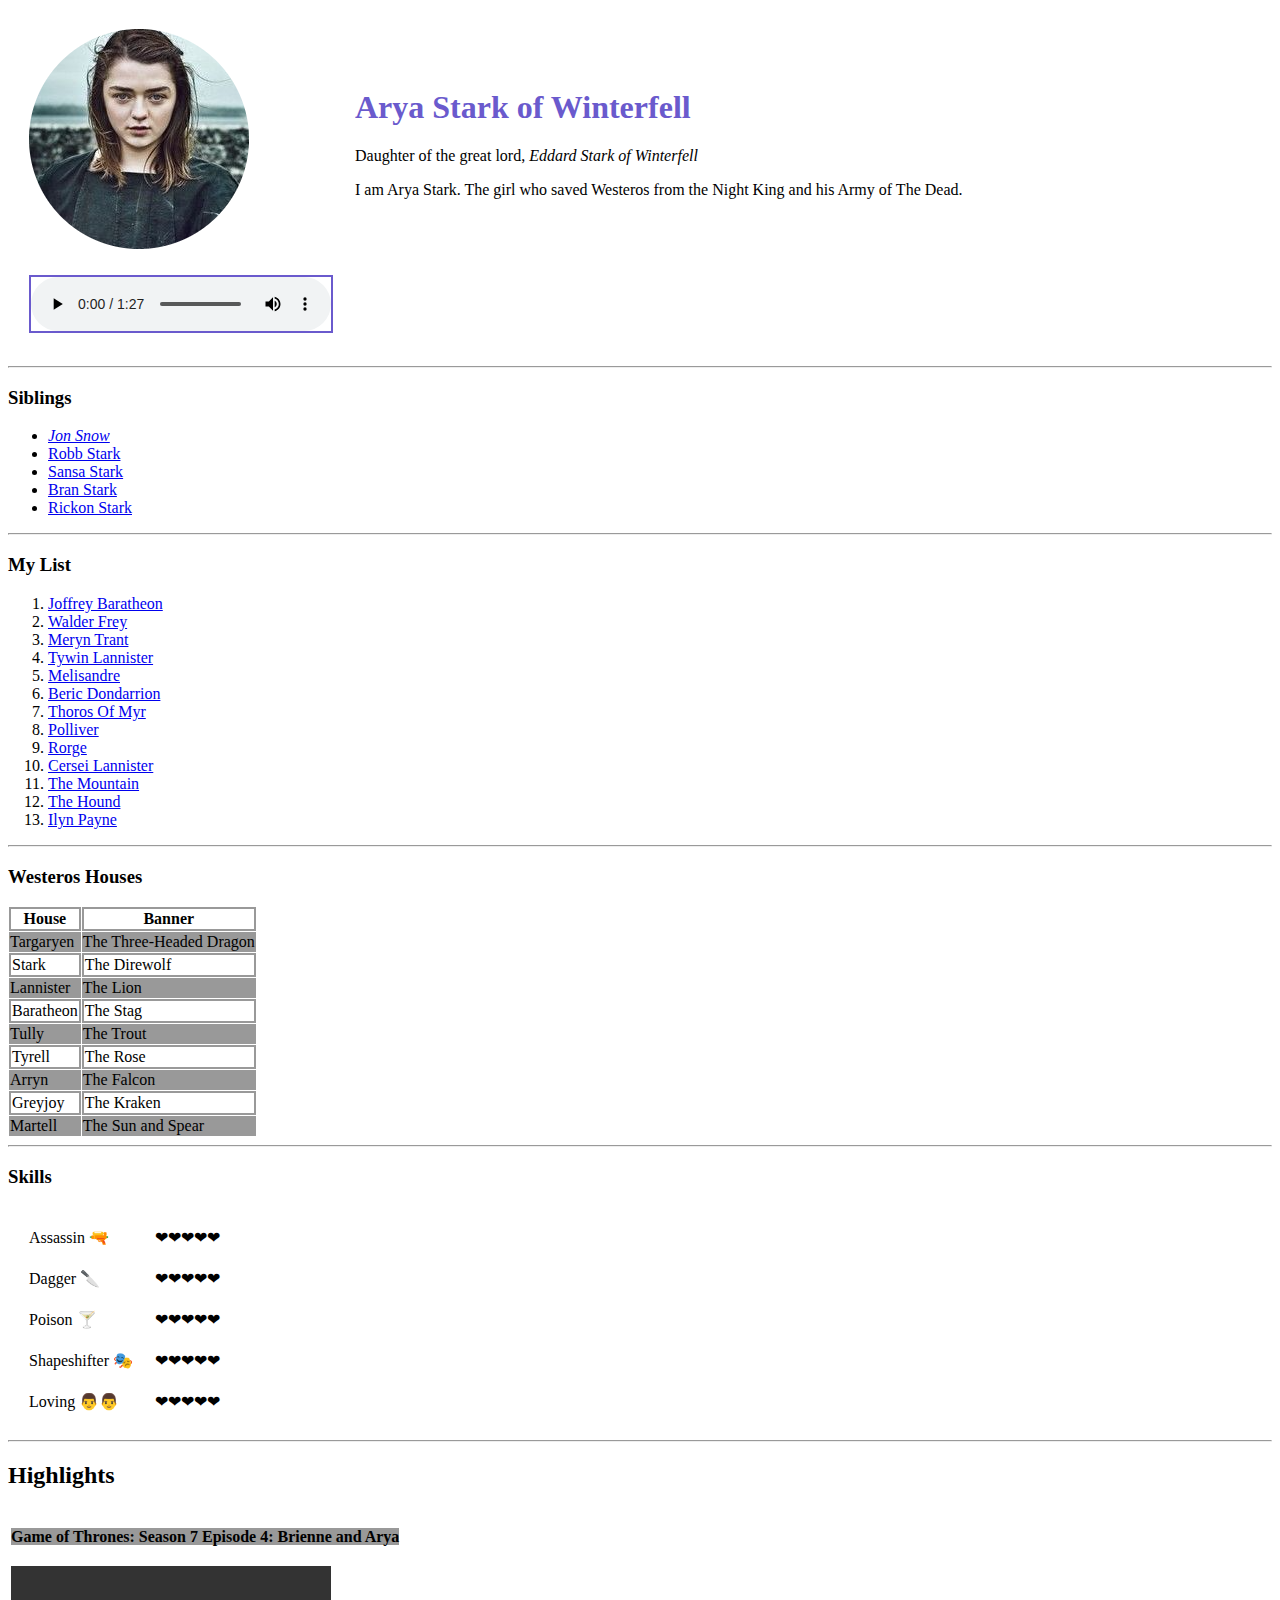
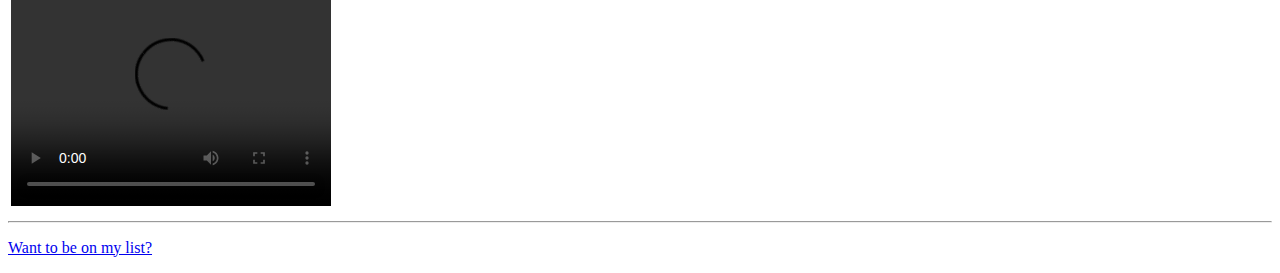
==== index.html @ c1a75f6d "Update index.html" ====
<!DOCTYPE html>
<!--version of HTML-->
<html lang="en" dir="ltr">
<!--HTML tag-->

<head>
  <meta charset="utf-8">
  <meta name="viewport" content="width=device-width, initial-scale=1.0">
  <title>Arya Stark of Winterfell</title>
</head>

<body>
  <table cellspacing="20">
    <tr>
      <td><img src="image\aryaimage-modified.png" alt="No One">
        <!--insert image-->
      </td>
      <td>
        <h1 style="color:SlateBlue;">Arya Stark of Winterfell</h1>
        <p>Daughter of the great lord, <em>Eddard Stark of Winterfell</em></p>
        <!--paragraph-->
        <p>I am Arya Stark. The girl who saved Westeros from the Night King and his Army of The Dead.</p>
      </td>
    </tr>
    <tr>
      <td>
        <audio style="border:2px solid SlateBlue" controls autoplay>
          <source src="music/got.mp3" type="audio/mpeg" alt="https://www.youtube.com/watch?v=TZE9gVF1QbA">
        </audio>
      </td>
    </tr>
  </table>
  <!--alignment (close tag)-->
  <hr>
  <!--horizontal line-->
  <h3>Siblings</h3>
  <ul>
    <!--unordered list-->
    <li><em><a href="https://gameofthrones.fandom.com/wiki/Jon_Snow">Jon Snow</a></em></li>
    <!--list and anchor-->
    <li><a href="https://gameofthrones.fandom.com/wiki/Robb_Stark">Robb Stark</a></li>
    <li><a href="https://gameofthrones.fandom.com/wiki/Sansa_Stark">Sansa Stark</a></li>
    <li><a href="https://gameofthrones.fandom.com/wiki/Bran_Stark">Bran Stark</a></li>
    <li><a href="https://gameofthrones.fandom.com/wiki/Rickon_Stark">Rickon Stark</a></li>
  </ul>
  <hr>
  <h3>My List</h3>
  <ol>
    <!--ordered list-->
    <li><a href="https://gameofthrones.fandom.com/wiki/Joffrey_Baratheon">Joffrey Baratheon</a></li>
    <li><a href="https://gameofthrones.fandom.com/wiki/Walder_Frey">Walder Frey</a></li>
    <li><a href="https://gameofthrones.fandom.com/wiki/Meryn_Trant">Meryn Trant</a></li>
    <li><a href="https://gameofthrones.fandom.com/wiki/Tywin_Lannister">Tywin Lannister</a></li>
    <li><a href="https://gameofthrones.fandom.com/wiki/Melisandre">Melisandre</a></li>
    <li><a href="https://gameofthrones.fandom.com/wiki/Beric_Dondarrion">Beric Dondarrion</a></li>
    <li><a href="https://gameofthrones.fandom.com/wiki/Thoros">Thoros Of Myr</a></li>
    <li><a href="https://gameofthrones.fandom.com/wiki/Polliver">Polliver</a></li>
    <li><a href="https://gameofthrones.fandom.com/wiki/Rorge">Rorge</a></li>
    <li><a href="https://gameofthrones.fandom.com/wiki/Cersei_Lannister">Cersei Lannister</a></li>
    <li><a href="https://gameofthrones.fandom.com/wiki/Gregor_Clegane">The Mountain</a></li>
    <li><a href="https://gameofthrones.fandom.com/wiki/Sandor_Clegane">The Hound</a></li>
    <li><a href="https://gameofthrones.fandom.com/wiki/Ilyn_Payne">Ilyn Payne</a></li>
  </ol>
  <hr>
  <h3>Westeros Houses</h3>
  <table cellspacing="1">
    <thead>
      <tr>
        <th style="border:2px solid #999999">House</th>
        <th style="border:2px solid #999999">Banner</th>
      </tr>
    </thead>
    <tbody>
      <tr>
        <td style="background-color:#999999;">Targaryen</td>
        <td style="background-color:#999999;">The Three-Headed Dragon</td>
      </tr>
      <tr>
        <td style="border:2px solid #999999">Stark</td>
        <td style="border:2px solid #999999">The Direwolf</td>
      </tr>
      <tr>
        <td style="background-color:#999999;">Lannister</td>
        <td style="background-color:#999999;">The Lion</td>
      </tr>
      <tr>
        <td style="border:2px solid #999999">Baratheon</td>
        <td style="border:2px solid #999999">The Stag</td>
      </tr>
      <tr>
        <td style="background-color:#999999;">Tully</td>
        <td style="background-color:#999999;">The Trout</td>
      </tr>
      <tr>
        <td style="border:2px solid #999999">Tyrell</td>
        <td style="border:2px solid #999999">The Rose</td>
      </tr>
      <tr>
        <td style="background-color:#999999;">Arryn</td>
        <td style="background-color:#999999;">The Falcon</td>
      </tr>
      <tr>
        <td style="border:2px solid #999999">Greyjoy</td>
        <td style="border:2px solid #999999">The Kraken</td>
      </tr>
      <tr>
        <td style="background-color:#999999;">Martell</td>
        <td style="background-color:#999999;">The Sun and Spear</td>
      </tr>
    </tbody>
  </table>
  <hr>
  <h3>Skills</h3>
  <table cellspacing="20">
    <tr>
      <td>Assassin 🔫</td>
      <td>❤❤❤❤❤</td>
    </tr>
    <tr>
      <td>Dagger 🔪</td>
      <td>❤❤❤❤❤</td>
    </tr>
    <tr>
      <td>Poison 🍸</td>
      <td>❤❤❤❤❤</td>
    </tr>
    <tr>
      <td>Shapeshifter 🎭</td>
      <td>❤❤❤❤❤</td>
    </tr>
    <tr>
      <td>Loving 👨‍👨‍</td>
      <td>❤❤❤❤❤</td>
    </tr>
  </table>
  <hr>
  <h2>Highlights</h2>
  <table>
    <tbody>
      <tr>
        <td>
          <p><strong style="background-color:#999999;">Game of Thrones: Season 7 Episode 4: Brienne and Arya</strong></p>
        </td>
      </tr>
      <tr>
        <td> <video width="320" height="240" controls>">
            <source src="video/fight.mp4" type="video/mp4" alt="https://www.youtube.com/watch?v=9bI6h_9K4s0">
          </video>
        </td>
      </tr>
    </tbody>
  </table>
  <hr>
   <p><a href="https://github.com/MuhdRmdhn/AryaStark/blob/main/contact-me.html">Want to be on my list?</a></p>

</body>

</html>
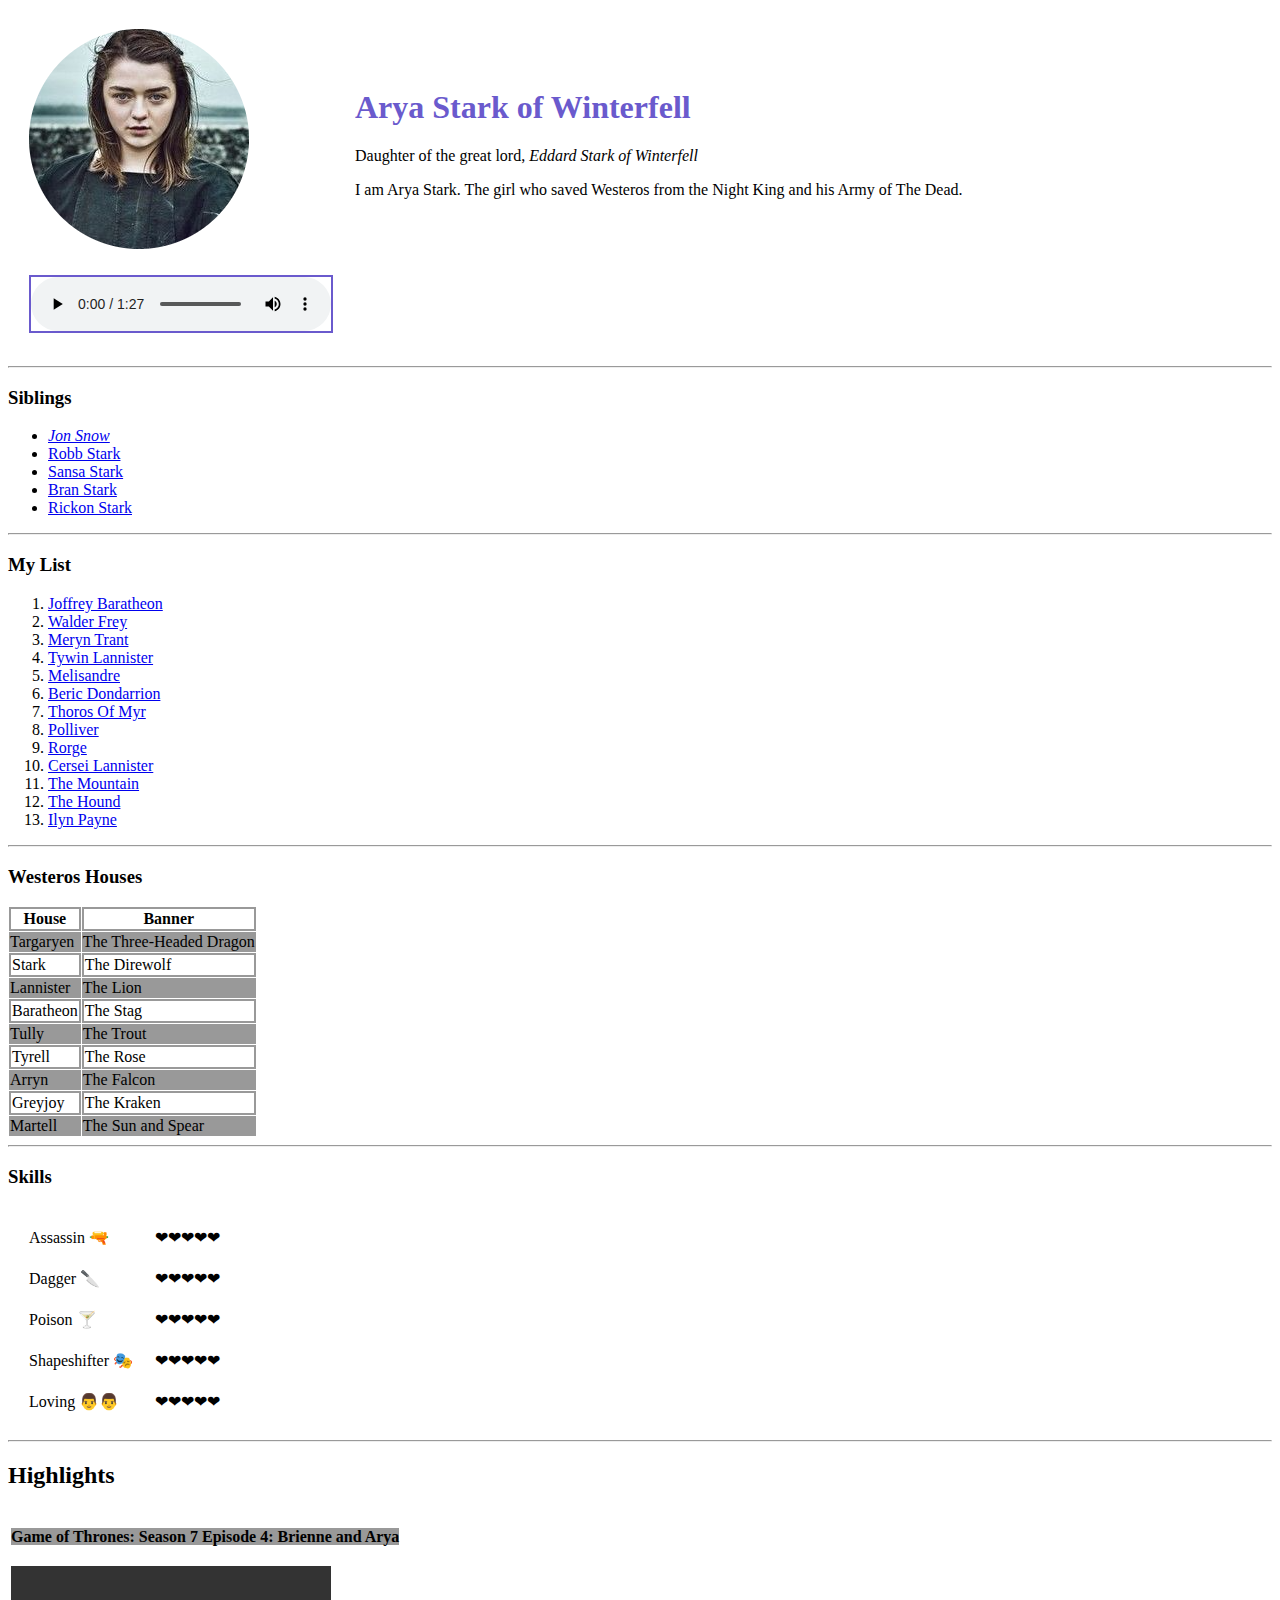
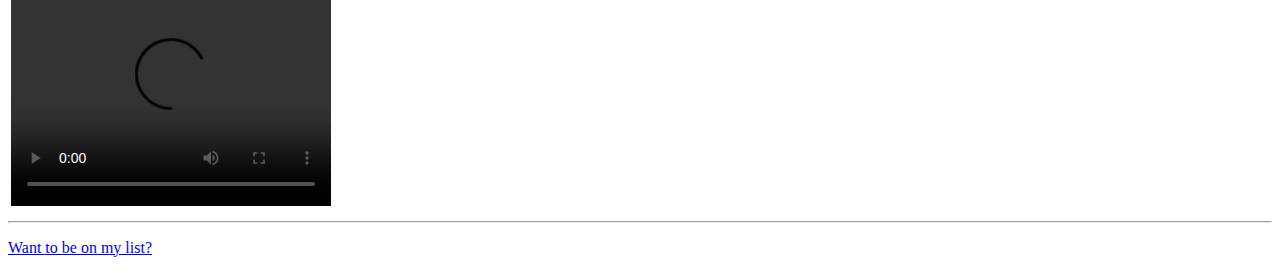
==== commit 3f926e17: "Update index.html" ====
--- a/index.html
+++ b/index.html
@@ -151,7 +151,7 @@
     </tbody>
   </table>
   <hr>
-   <p><a href="https://github.com/MuhdRmdhn/AryaStark/blob/main/contact-me.html">Want to be on my list?</a></p>
+   <p><a href="contact-me.html">Want to be on my list?</a></p>
 
 </body>
 
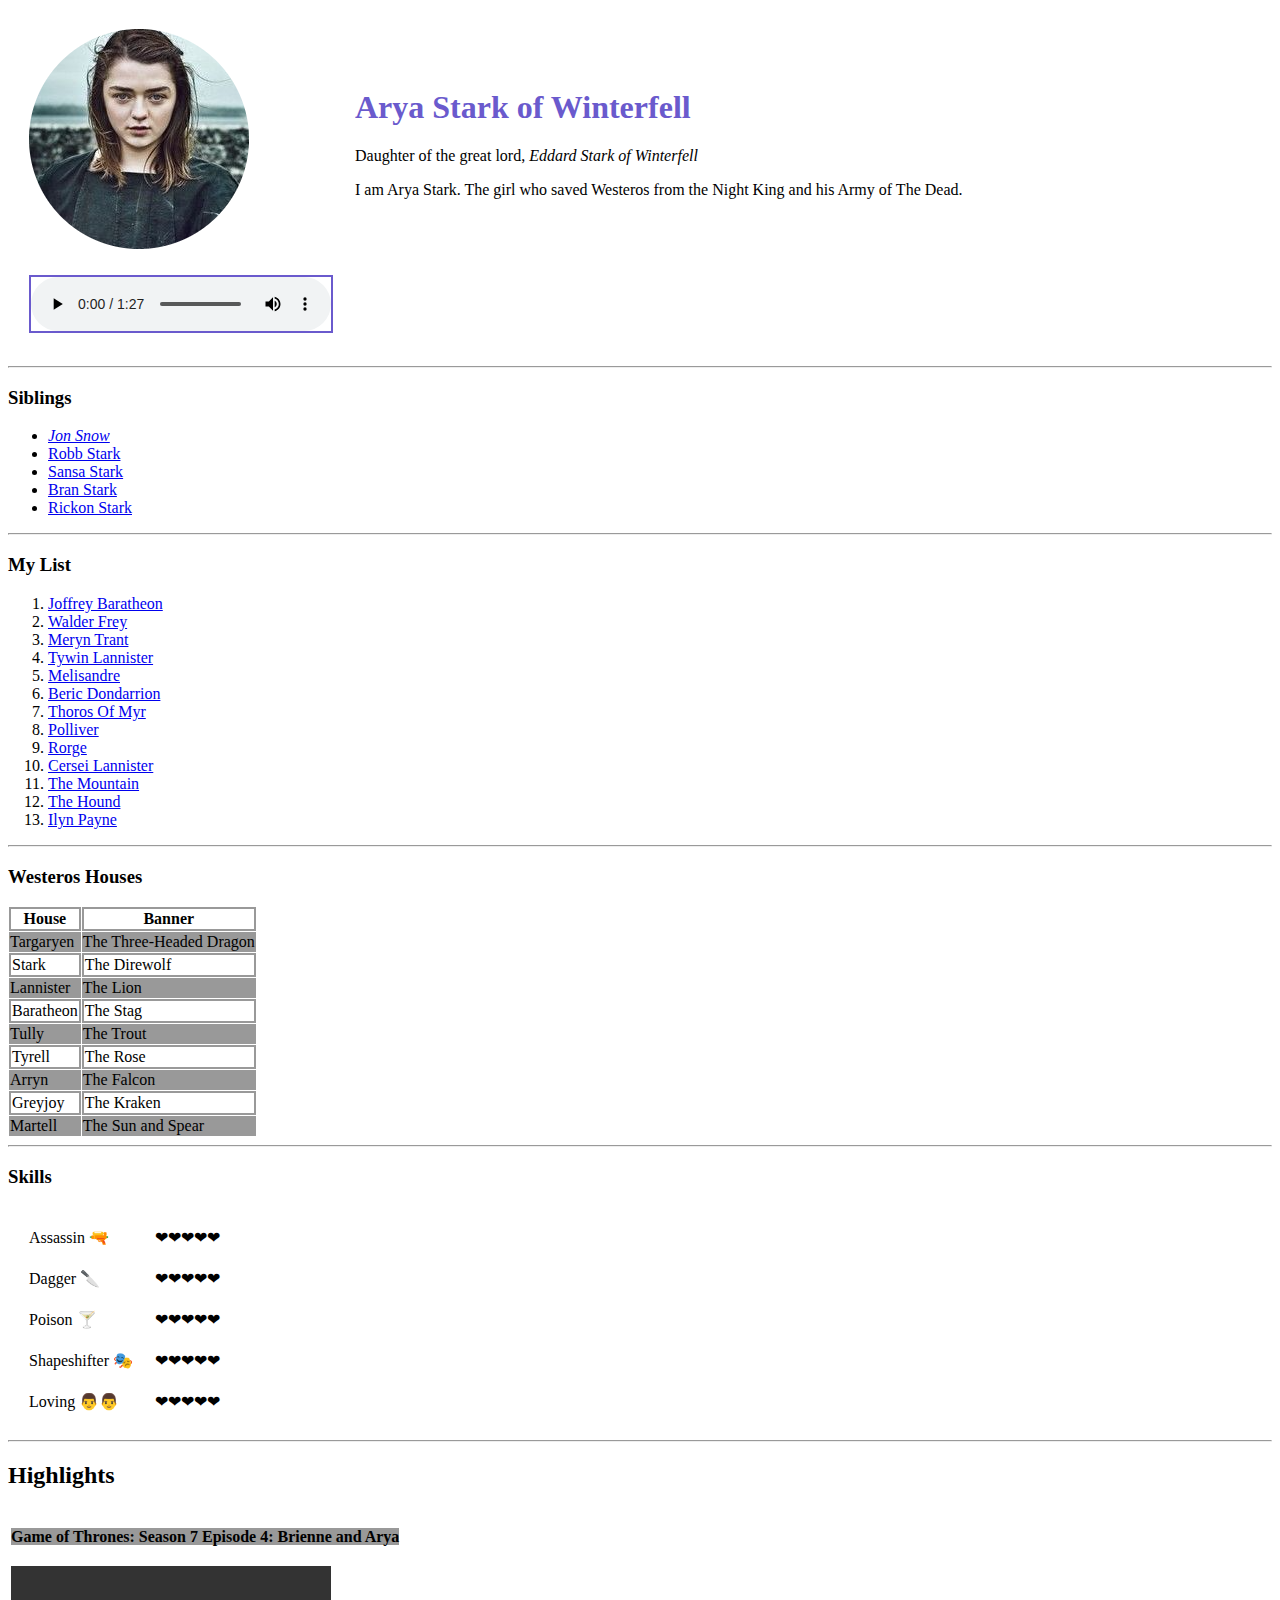
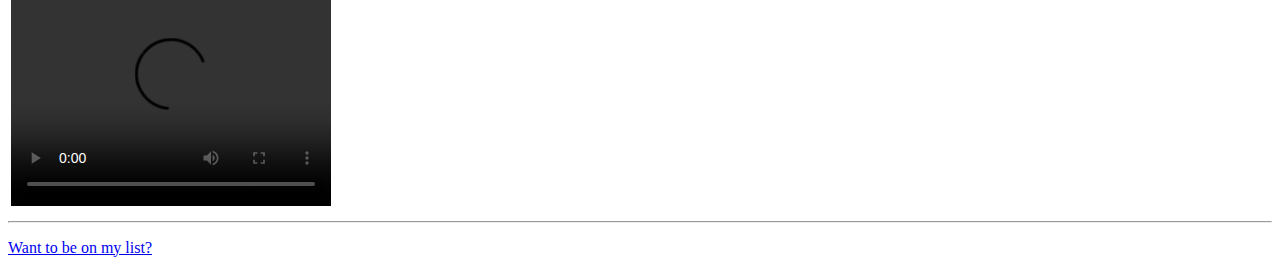
==== commit 06bffe8d: "Added index and contact-me files" ====
--- a/index.html
+++ b/index.html
@@ -151,7 +151,7 @@
     </tbody>
   </table>
   <hr>
-   <p><a href="contact-me.html">Want to be on my list?</a></p>
+  <p><a href="contact-me.html">Want to be on my list?</a></p>
 
 </body>
 
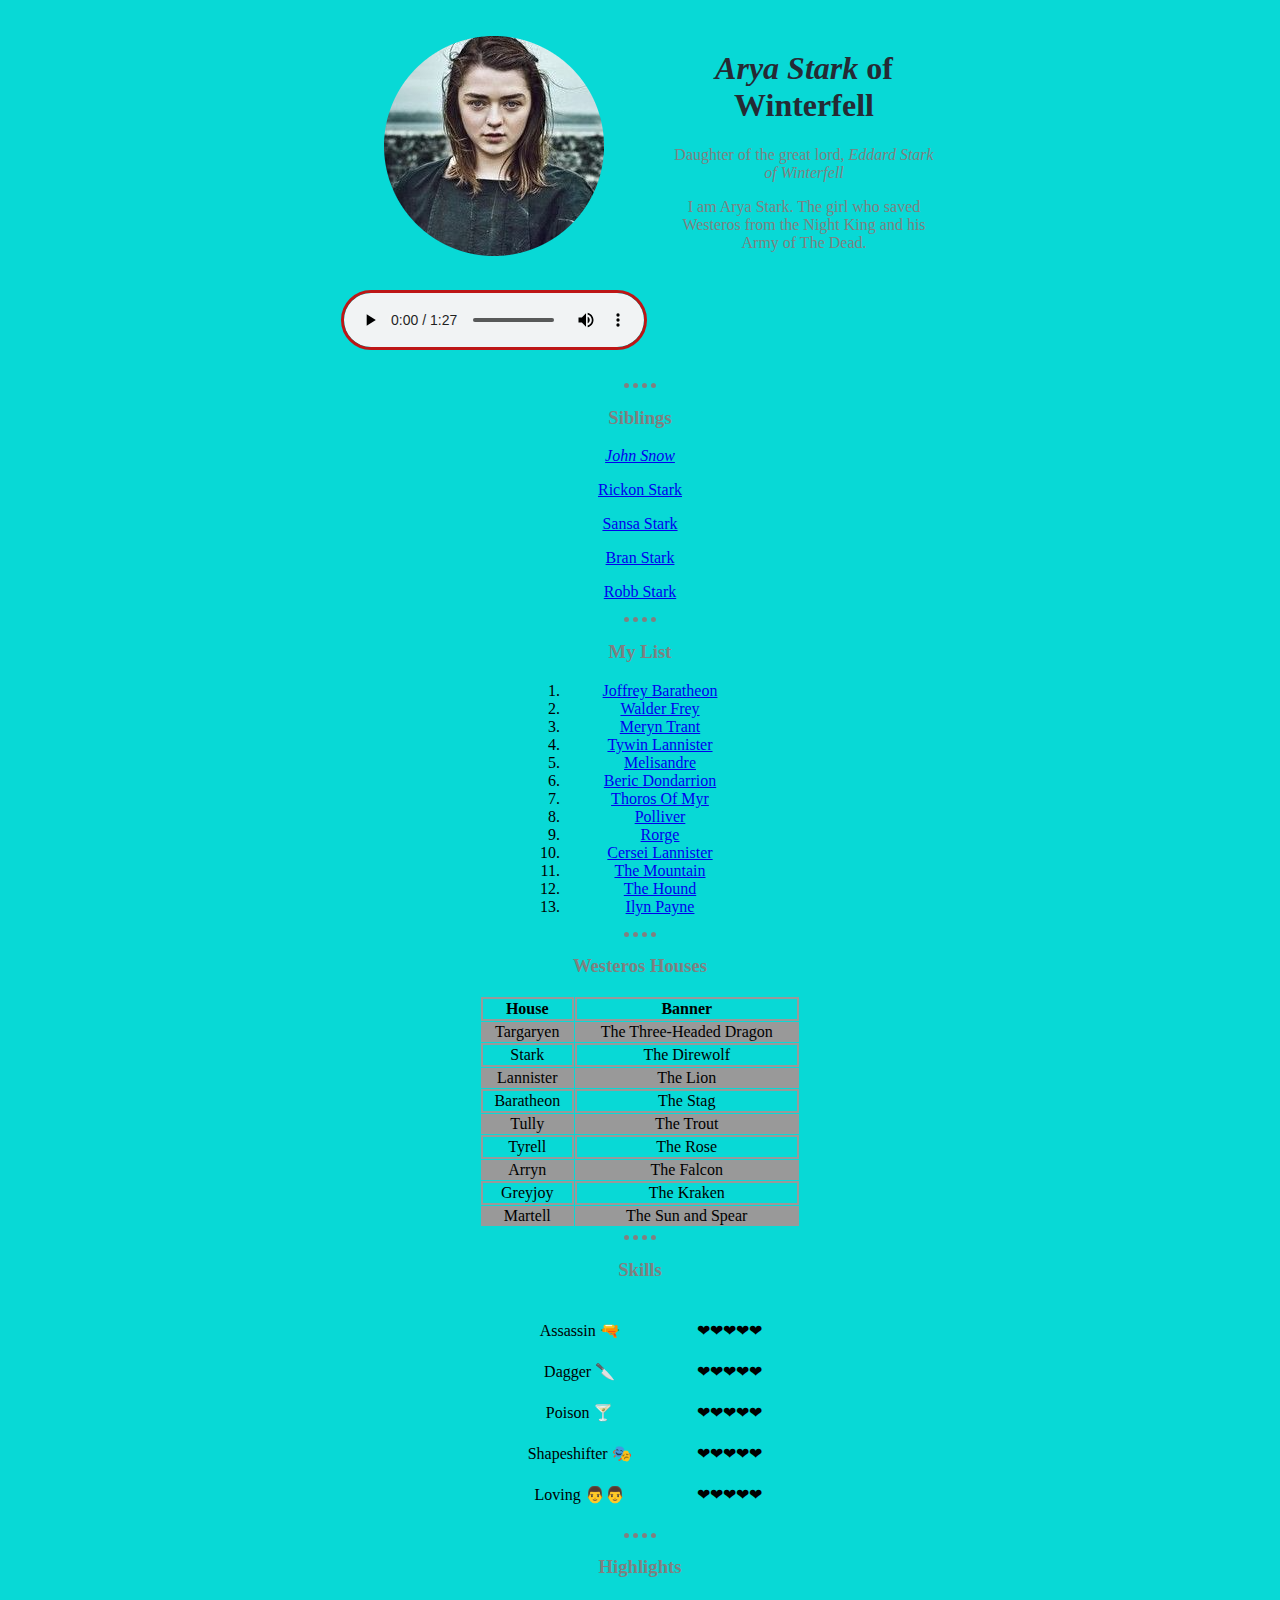
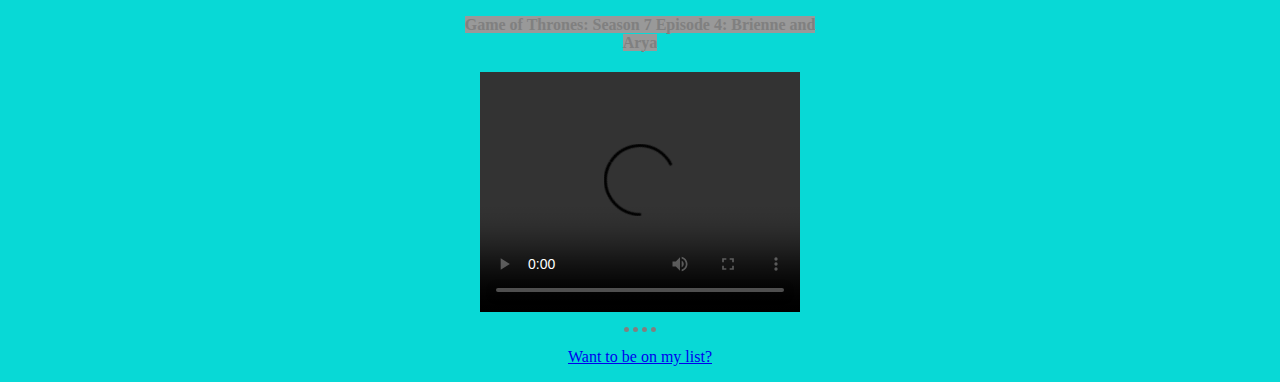
==== commit d510811b: "Add files via upload" ====
--- a/index.html
+++ b/index.html
@@ -7,16 +7,17 @@
   <meta charset="utf-8">
   <meta name="viewport" content="width=device-width, initial-scale=1.0">
   <title>Arya Stark of Winterfell</title>
+  <link rel="stylesheet" href="/css/styles.css"> <!-- link from css file-->
 </head>
 
-<body>
+<body class="Header">
   <table cellspacing="20">
     <tr>
-      <td><img src="image\aryaimage-modified.png" alt="No One">
+      <td><img src="/image\aryaimage-modified.png" alt="No One">
         <!--insert image-->
       </td>
       <td>
-        <h1 style="color:SlateBlue;">Arya Stark of Winterfell</h1>
+        <h1><em>Arya Stark</em> of Winterfell</h1>
         <p>Daughter of the great lord, <em>Eddard Stark of Winterfell</em></p>
         <!--paragraph-->
         <p>I am Arya Stark. The girl who saved Westeros from the Night King and his Army of The Dead.</p>
@@ -24,8 +25,8 @@
     </tr>
     <tr>
       <td>
-        <audio style="border:2px solid SlateBlue" controls autoplay>
-          <source src="music/got.mp3" type="audio/mpeg" alt="https://www.youtube.com/watch?v=TZE9gVF1QbA">
+        <audio style="border:3px solid #BD1616; border-radius:35px; " controls autoplay>
+          <source src="/music/got.mp3" type="audio/mpeg" alt="https://www.youtube.com/watch?v=TZE9gVF1QbA">
         </audio>
       </td>
     </tr>
@@ -33,19 +34,15 @@
   <!--alignment (close tag)-->
   <hr>
   <!--horizontal line-->
-  <h3>Siblings</h3>
-  <ul>
-    <!--unordered list-->
-    <li><em><a href="https://gameofthrones.fandom.com/wiki/Jon_Snow">Jon Snow</a></em></li>
-    <!--list and anchor-->
-    <li><a href="https://gameofthrones.fandom.com/wiki/Robb_Stark">Robb Stark</a></li>
-    <li><a href="https://gameofthrones.fandom.com/wiki/Sansa_Stark">Sansa Stark</a></li>
-    <li><a href="https://gameofthrones.fandom.com/wiki/Bran_Stark">Bran Stark</a></li>
-    <li><a href="https://gameofthrones.fandom.com/wiki/Rickon_Stark">Rickon Stark</a></li>
-  </ul>
+  <h3 class="Siblings">Siblings</h3>
+  <p class="Siblings"><em><a href="https://gameofthrones.fandom.com/wiki/Jon_Snow">John Snow</a></em></p>
+  <p class="Siblings"><a href="https://gameofthrones.fandom.com/wiki/Rickon_Stark">Rickon Stark</a></p>
+  <p class="Siblings"><a href="https://gameofthrones.fandom.com/wiki/Sansa_Stark">Sansa Stark</a></p>
+  <p class="Siblings"><a href="https://gameofthrones.fandom.com/wiki/Bran_Stark">Bran Stark</a></p>
+  <p class="Siblings"><a href="https://gameofthrones.fandom.com/wiki/Robb_Stark">Robb Stark</a></p>
   <hr>
-  <h3>My List</h3>
-  <ol>
+  <h3 class="List">My List</h3>
+  <ol class="List">
     <!--ordered list-->
     <li><a href="https://gameofthrones.fandom.com/wiki/Joffrey_Baratheon">Joffrey Baratheon</a></li>
     <li><a href="https://gameofthrones.fandom.com/wiki/Walder_Frey">Walder Frey</a></li>
@@ -62,8 +59,8 @@
     <li><a href="https://gameofthrones.fandom.com/wiki/Ilyn_Payne">Ilyn Payne</a></li>
   </ol>
   <hr>
-  <h3>Westeros Houses</h3>
-  <table cellspacing="1">
+  <h3 class="Houses">Westeros Houses</h3>
+  <table cellspacing="1" class="Houses">
     <thead>
       <tr>
         <th style="border:2px solid #999999">House</th>
@@ -110,8 +107,8 @@
     </tbody>
   </table>
   <hr>
-  <h3>Skills</h3>
-  <table cellspacing="20">
+  <h3 class="Skills">Skills</h3>
+  <table cellspacing="20" class="Skills">
     <tr>
       <td>Assassin 🔫</td>
       <td>❤❤❤❤❤</td>
@@ -134,8 +131,8 @@
     </tr>
   </table>
   <hr>
-  <h2>Highlights</h2>
-  <table>
+  <h3 class="Highlights">Highlights</h3>
+  <table class="Highlights">
     <tbody>
       <tr>
         <td>
@@ -144,14 +141,14 @@
       </tr>
       <tr>
         <td> <video width="320" height="240" controls>">
-            <source src="video/fight.mp4" type="video/mp4" alt="https://www.youtube.com/watch?v=9bI6h_9K4s0">
+            <source src="/video/fight.mp4" type="video/mp4" alt="https://www.youtube.com/watch?v=9bI6h_9K4s0">
           </video>
         </td>
       </tr>
     </tbody>
   </table>
   <hr>
-  <p><a href="contact-me.html">Want to be on my list?</a></p>
+  <p class="Siblings"><a href="contact-me.html">Want to be on my list?</a></p>
 
 </body>
 
--- a/css/styles.css
+++ b/css/styles.css
@@ -0,0 +1,65 @@
+body {
+  background-color: #08D9D6;
+}
+
+hr {
+  border-style: dotted none none;
+  border-width: 5px;
+  /*dotted size*/
+  border-color: grey;
+  width: 5%;
+  /*percentage of dotted shown on screen*/
+}
+
+h1 {
+  color: #252A34;
+}
+
+h2 {
+  color: #FF2E63;
+}
+
+h3 {
+  color: grey;
+}
+
+p {
+  color: grey;
+}
+
+.Siblings {
+  text-align: center;
+}
+
+.List {
+  text-align: center;
+  margin-left: auto;
+  margin-right: auto;
+  width: 30%;
+}
+
+.Houses{
+  text-align: center;
+  margin-left: auto;
+  margin-right: auto;
+  width: 50%;
+}
+
+.Skills{
+  text-align: center;
+  margin-left: auto;
+  margin-right: auto;
+  width: 50%;
+}
+.Highlights{
+  text-align: center;
+  margin-left: auto;
+  margin-right: auto;
+  width: 60%;
+}
+.Header{
+  text-align: center;
+  margin-left: auto;
+  margin-right: auto;
+  width: 50%;
+}
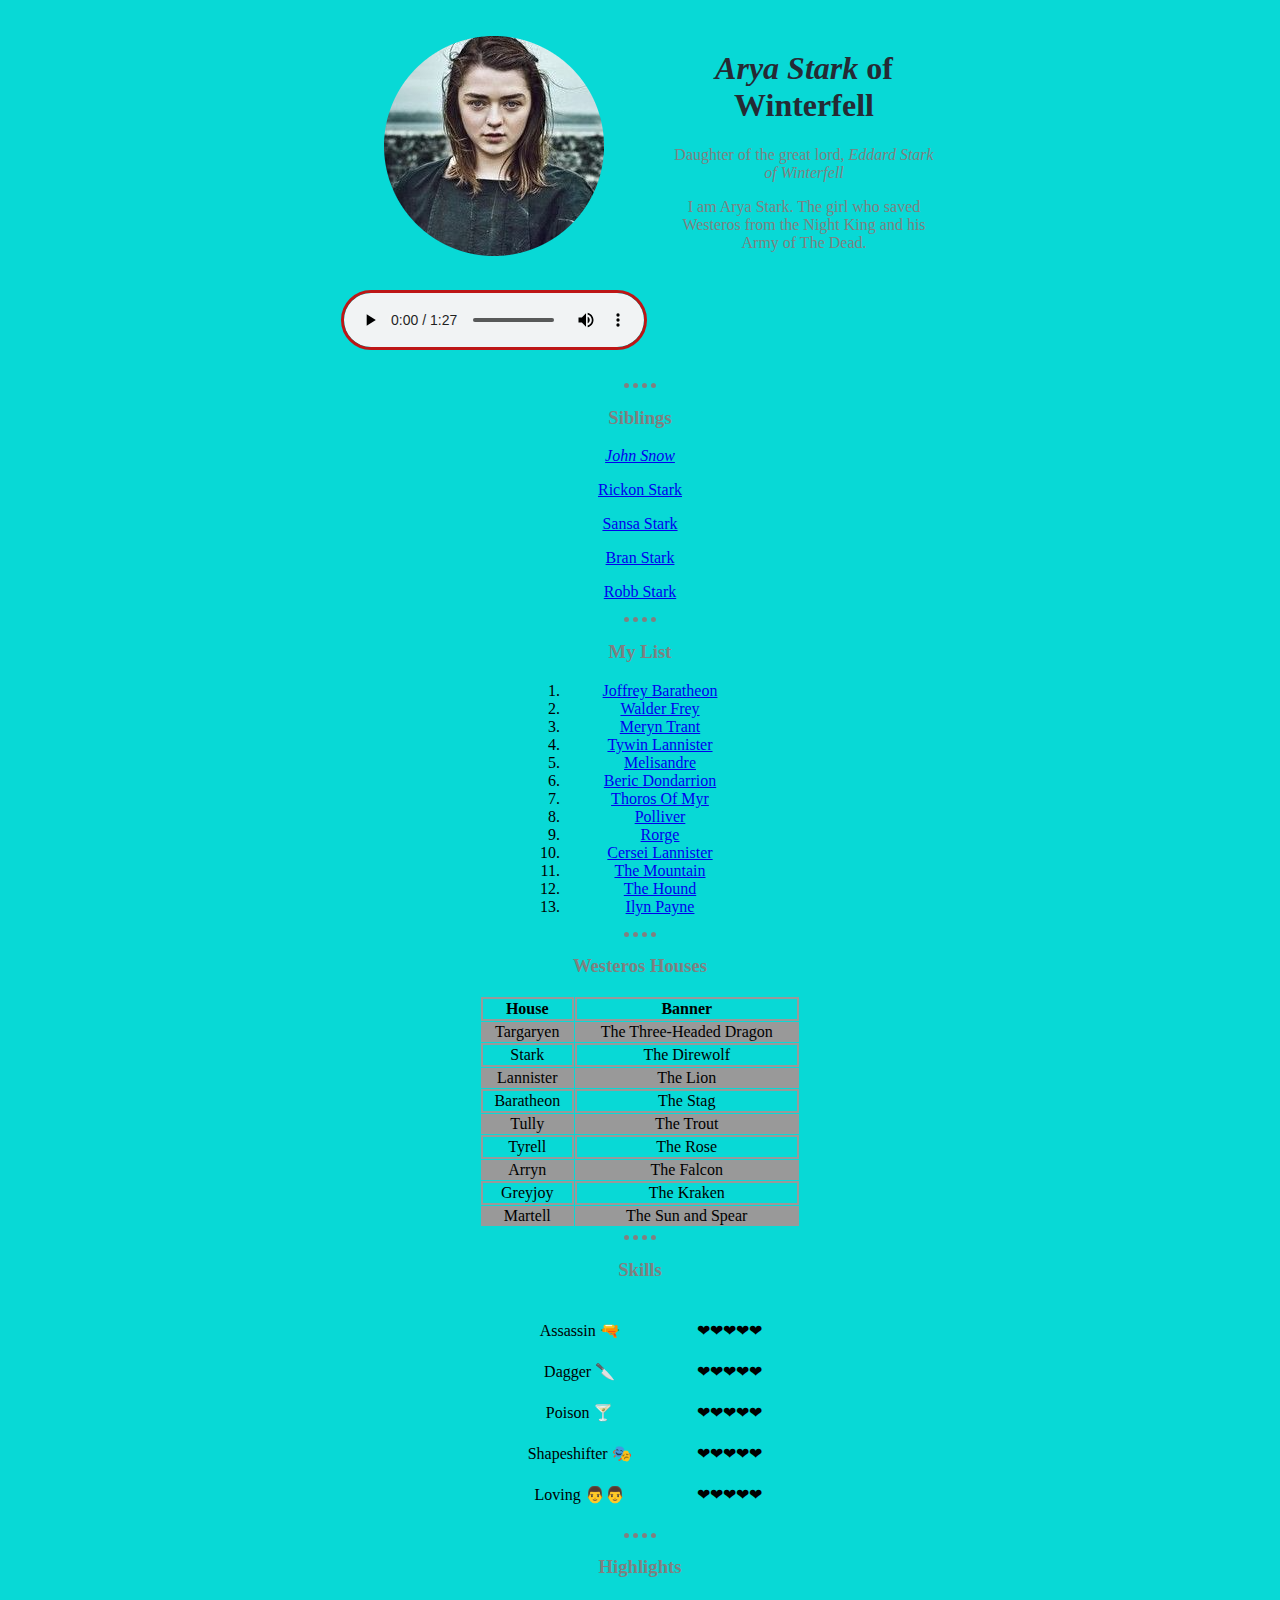
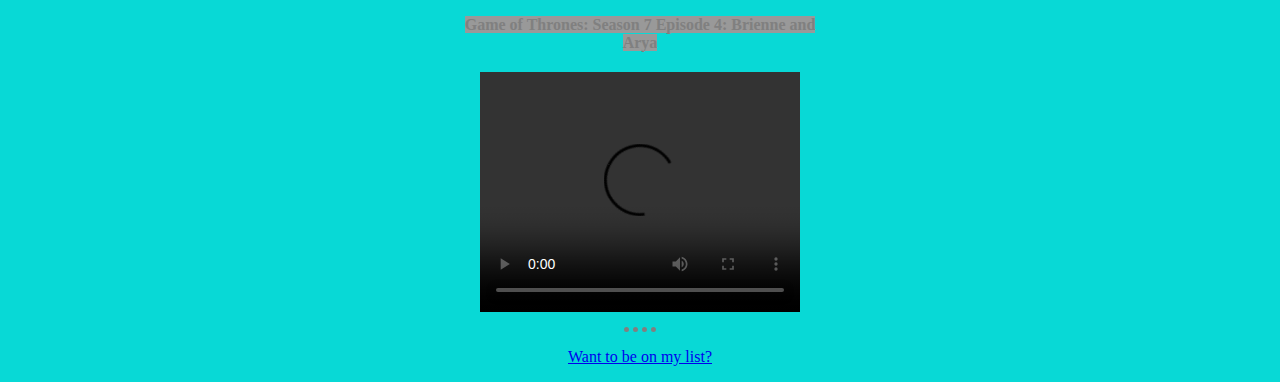
==== commit fa7f3d05: "Add files via upload" ====
--- a/index.html
+++ b/index.html
@@ -7,13 +7,13 @@
   <meta charset="utf-8">
   <meta name="viewport" content="width=device-width, initial-scale=1.0">
   <title>Arya Stark of Winterfell</title>
-  <link rel="stylesheet" href="/css/styles.css"> <!-- link from css file-->
+  <link rel="stylesheet" href="css/styles.css"> <!-- link from css file-->
 </head>
 
 <body class="Header">
   <table cellspacing="20">
     <tr>
-      <td><img src="/image\aryaimage-modified.png" alt="No One">
+      <td><img src="image\aryaimage-modified.png" alt="No One">
         <!--insert image-->
       </td>
       <td>
@@ -26,7 +26,7 @@
     <tr>
       <td>
         <audio style="border:3px solid #BD1616; border-radius:35px; " controls autoplay>
-          <source src="/music/got.mp3" type="audio/mpeg" alt="https://www.youtube.com/watch?v=TZE9gVF1QbA">
+          <source src="music/got.mp3" type="audio/mpeg" alt="https://www.youtube.com/watch?v=TZE9gVF1QbA">
         </audio>
       </td>
     </tr>
@@ -141,7 +141,7 @@
       </tr>
       <tr>
         <td> <video width="320" height="240" controls>">
-            <source src="/video/fight.mp4" type="video/mp4" alt="https://www.youtube.com/watch?v=9bI6h_9K4s0">
+            <source src="video/fight.mp4" type="video/mp4" alt="https://www.youtube.com/watch?v=9bI6h_9K4s0">
           </video>
         </td>
       </tr>
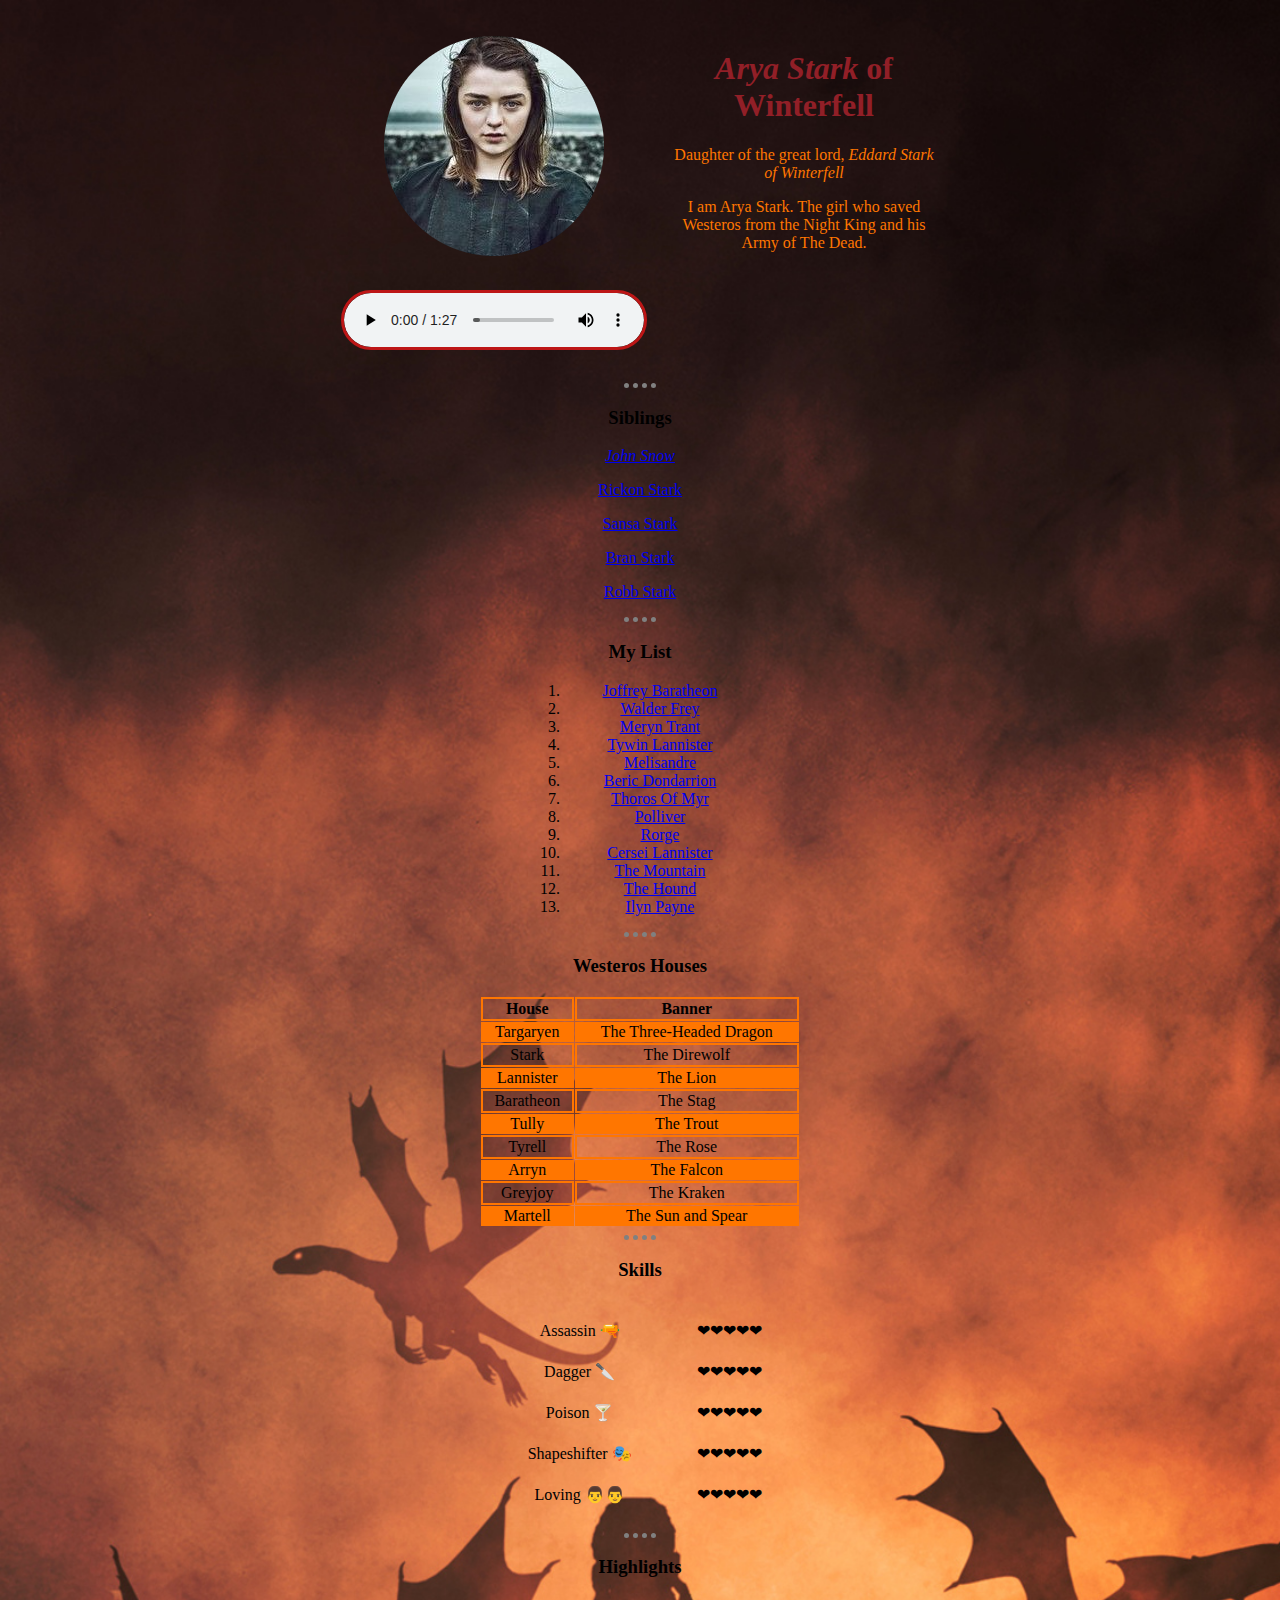
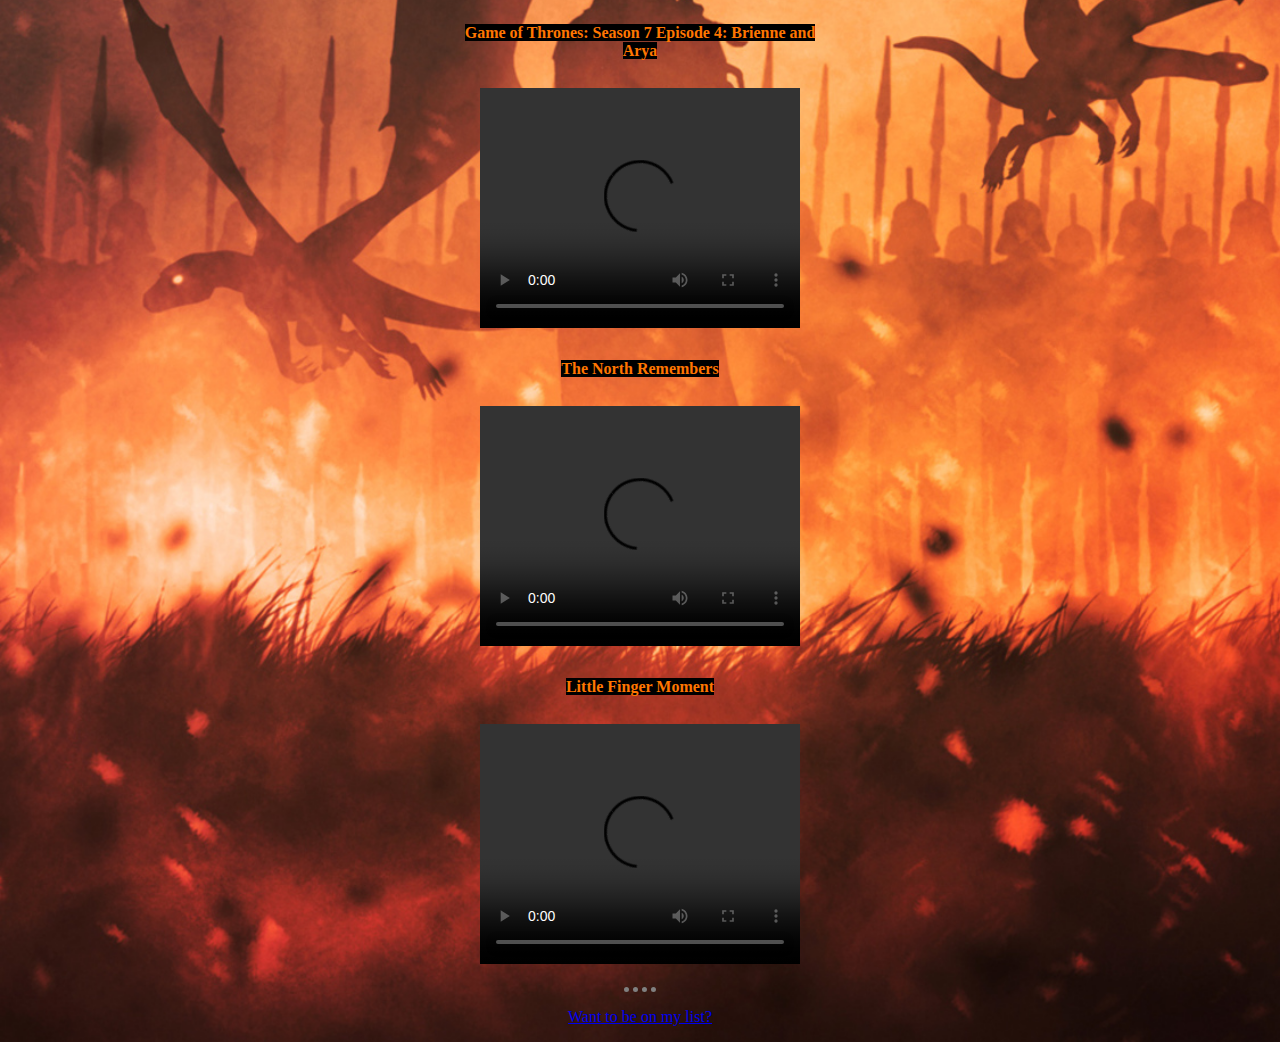
==== commit 3d688d60: "Add files via upload" ====
--- a/index.html
+++ b/index.html
@@ -8,12 +8,19 @@
   <meta name="viewport" content="width=device-width, initial-scale=1.0">
   <title>Arya Stark of Winterfell</title>
   <link rel="stylesheet" href="css/styles.css"> <!-- link from css file-->
+  <style media="screen">
+    body{
+      background-image: url(image/dragon.jpg);
+      background-repeat: no-repeat;
+      background-size: cover;
+    }
+  </style>
 </head>
 
 <body class="Header">
   <table cellspacing="20">
     <tr>
-      <td><img src="image\aryaimage-modified.png" alt="No One">
+      <td><img src="image/aryaimage-modified.png" alt="No One">
         <!--insert image-->
       </td>
       <td>
@@ -63,46 +70,46 @@
   <table cellspacing="1" class="Houses">
     <thead>
       <tr>
-        <th style="border:2px solid #999999">House</th>
-        <th style="border:2px solid #999999">Banner</th>
+        <th style="border:2px solid #FF7600">House</th>
+        <th style="border:2px solid #FF7600">Banner</th>
       </tr>
     </thead>
     <tbody>
       <tr>
-        <td style="background-color:#999999;">Targaryen</td>
-        <td style="background-color:#999999;">The Three-Headed Dragon</td>
+        <td style="background-color:#FF7600;">Targaryen</td>
+        <td style="background-color:#FF7600;">The Three-Headed Dragon</td>
       </tr>
       <tr>
-        <td style="border:2px solid #999999">Stark</td>
-        <td style="border:2px solid #999999">The Direwolf</td>
+        <td style="border:2px solid #FF7600">Stark</td>
+        <td style="border:2px solid #FF7600">The Direwolf</td>
       </tr>
       <tr>
-        <td style="background-color:#999999;">Lannister</td>
-        <td style="background-color:#999999;">The Lion</td>
+        <td style="background-color:#FF7600;">Lannister</td>
+        <td style="background-color:#FF7600;">The Lion</td>
       </tr>
       <tr>
-        <td style="border:2px solid #999999">Baratheon</td>
-        <td style="border:2px solid #999999">The Stag</td>
+        <td style="border:2px solid #FF7600">Baratheon</td>
+        <td style="border:2px solid #FF7600">The Stag</td>
       </tr>
       <tr>
-        <td style="background-color:#999999;">Tully</td>
-        <td style="background-color:#999999;">The Trout</td>
+        <td style="background-color:#FF7600;">Tully</td>
+        <td style="background-color:#FF7600;">The Trout</td>
       </tr>
       <tr>
-        <td style="border:2px solid #999999">Tyrell</td>
-        <td style="border:2px solid #999999">The Rose</td>
+        <td style="border:2px solid #FF7600">Tyrell</td>
+        <td style="border:2px solid #FF7600">The Rose</td>
       </tr>
       <tr>
-        <td style="background-color:#999999;">Arryn</td>
-        <td style="background-color:#999999;">The Falcon</td>
+        <td style="background-color:#FF7600;">Arryn</td>
+        <td style="background-color:#FF7600;">The Falcon</td>
       </tr>
       <tr>
-        <td style="border:2px solid #999999">Greyjoy</td>
-        <td style="border:2px solid #999999">The Kraken</td>
+        <td style="border:2px solid #FF7600">Greyjoy</td>
+        <td style="border:2px solid #FF7600">The Kraken</td>
       </tr>
       <tr>
-        <td style="background-color:#999999;">Martell</td>
-        <td style="background-color:#999999;">The Sun and Spear</td>
+        <td style="background-color:#FF7600;">Martell</td>
+        <td style="background-color:#FF7600;">The Sun and Spear</td>
       </tr>
     </tbody>
   </table>
@@ -132,16 +139,40 @@
   </table>
   <hr>
   <h3 class="Highlights">Highlights</h3>
-  <table class="Highlights">
+  <table class="Highlights" cellspacing=10>
     <tbody>
       <tr>
         <td>
-          <p><strong style="background-color:#999999;">Game of Thrones: Season 7 Episode 4: Brienne and Arya</strong></p>
+          <p><strong style="background-color: black;">Game of Thrones: Season 7 Episode 4: Brienne and Arya</strong></p>
         </td>
       </tr>
       <tr>
-        <td> <video width="320" height="240" controls>">
+        <td> <video width="320" height="240" controls>
             <source src="video/fight.mp4" type="video/mp4" alt="https://www.youtube.com/watch?v=9bI6h_9K4s0">
+          </video>
+        </td>
+      </tr>
+      <tr>
+        <td>
+          <p><strong style="background-color: black;">The North Remembers</strong></p>
+        </td>
+      </tr>
+      <tr>
+        <td>
+          <video width="320" height="240" controls>
+            <source src="video/frey.mp4" type="video/mp4" alt="https://www.youtube.com/watch?v=O-PiFvnTkOI">
+          </video>
+        </td>
+      </tr>
+      <tr>
+        <td>
+          <p><strong style="background-color: black;">Little Finger Moment</strong></p>
+        </td>
+      </tr>
+      <tr>
+        <td>
+          <video width="320" height="240" controls>
+            <source src="video/finger.mp4" type="video/mp4" alt="https://www.youtube.com/watch?v=OsnM5vJFiUQ">
           </video>
         </td>
       </tr>
--- a/css/styles.css
+++ b/css/styles.css
@@ -1,6 +1,6 @@
-body {
+/*body {
   background-color: #08D9D6;
-}
+}*/
 
 hr {
   border-style: dotted none none;
@@ -12,19 +12,19 @@
 }
 
 h1 {
-  color: #252A34;
+  color: #911F27;
 }
 
 h2 {
-  color: #FF2E63;
+  color: #CD113B;
 }
 
 h3 {
-  color: grey;
+  color: #3B185F1;
 }
 
 p {
-  color: grey;
+  color: #FF7600;
 }
 
 .Siblings {
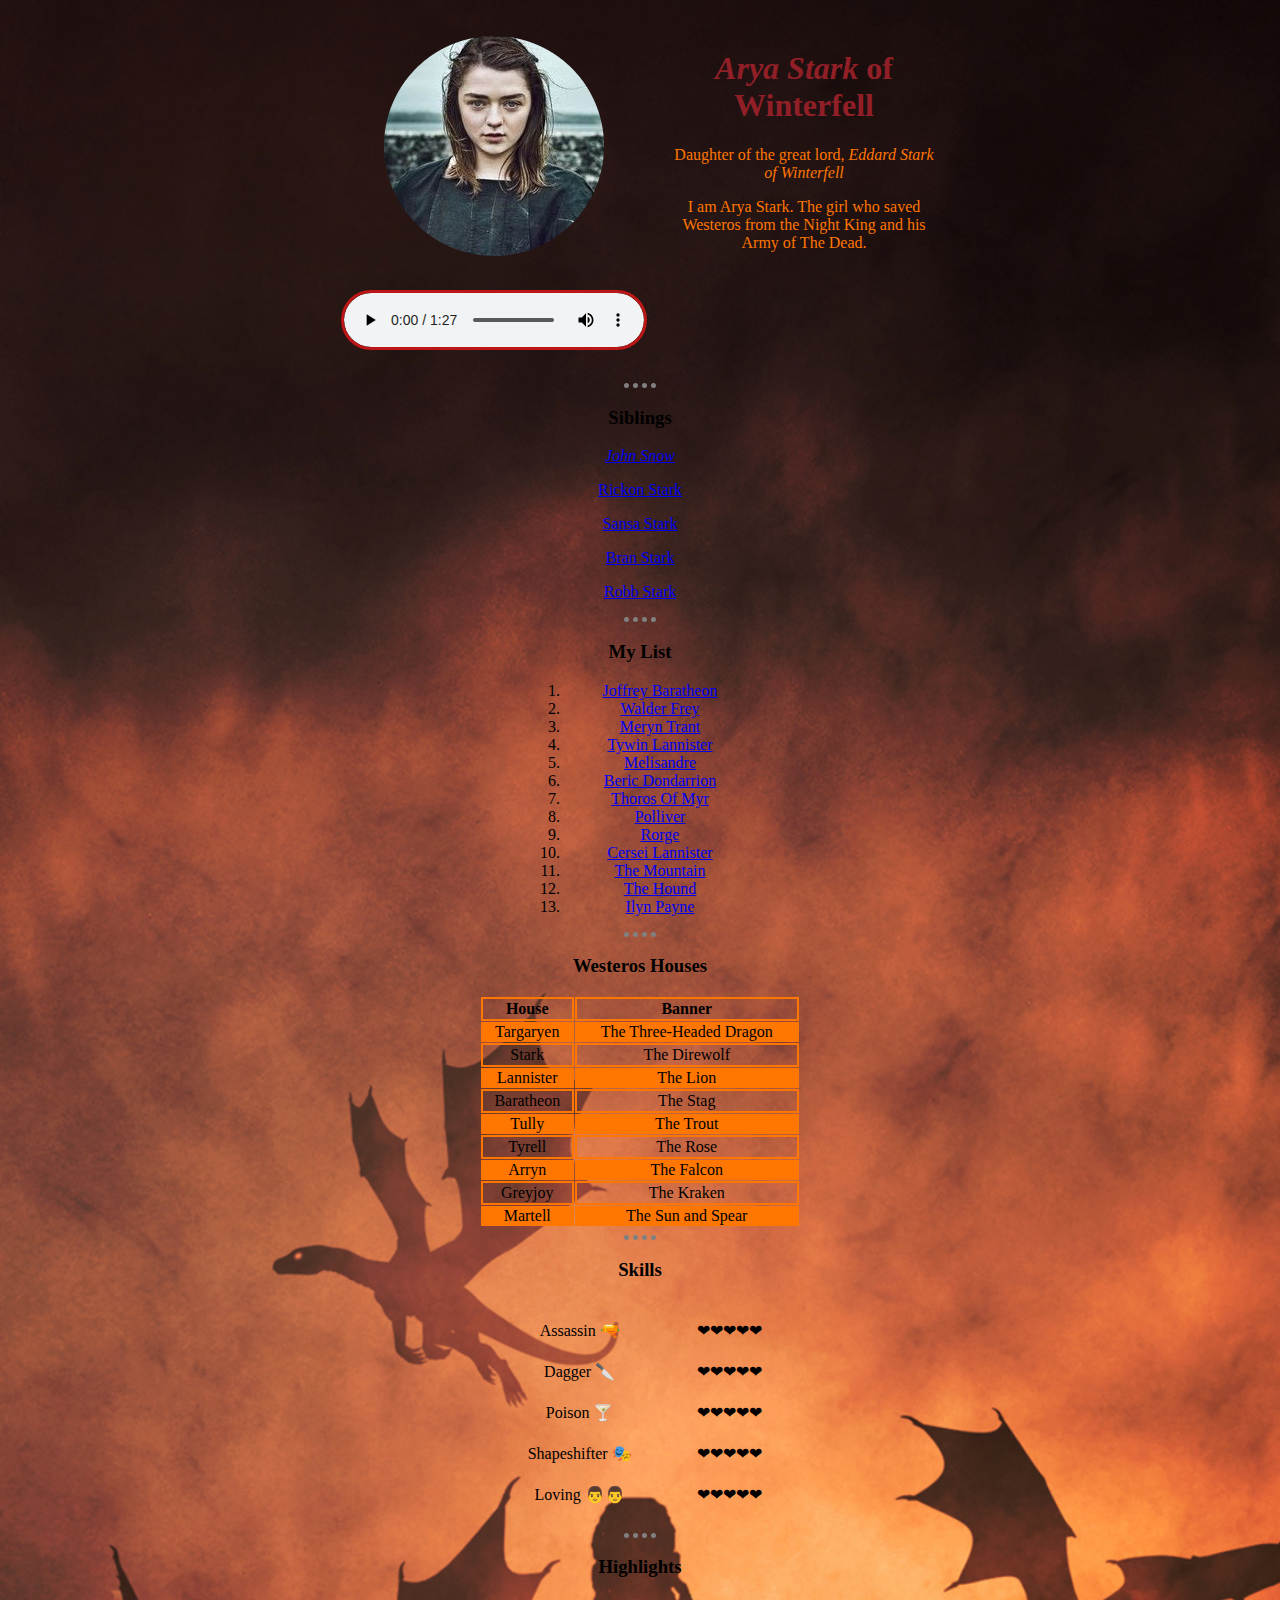
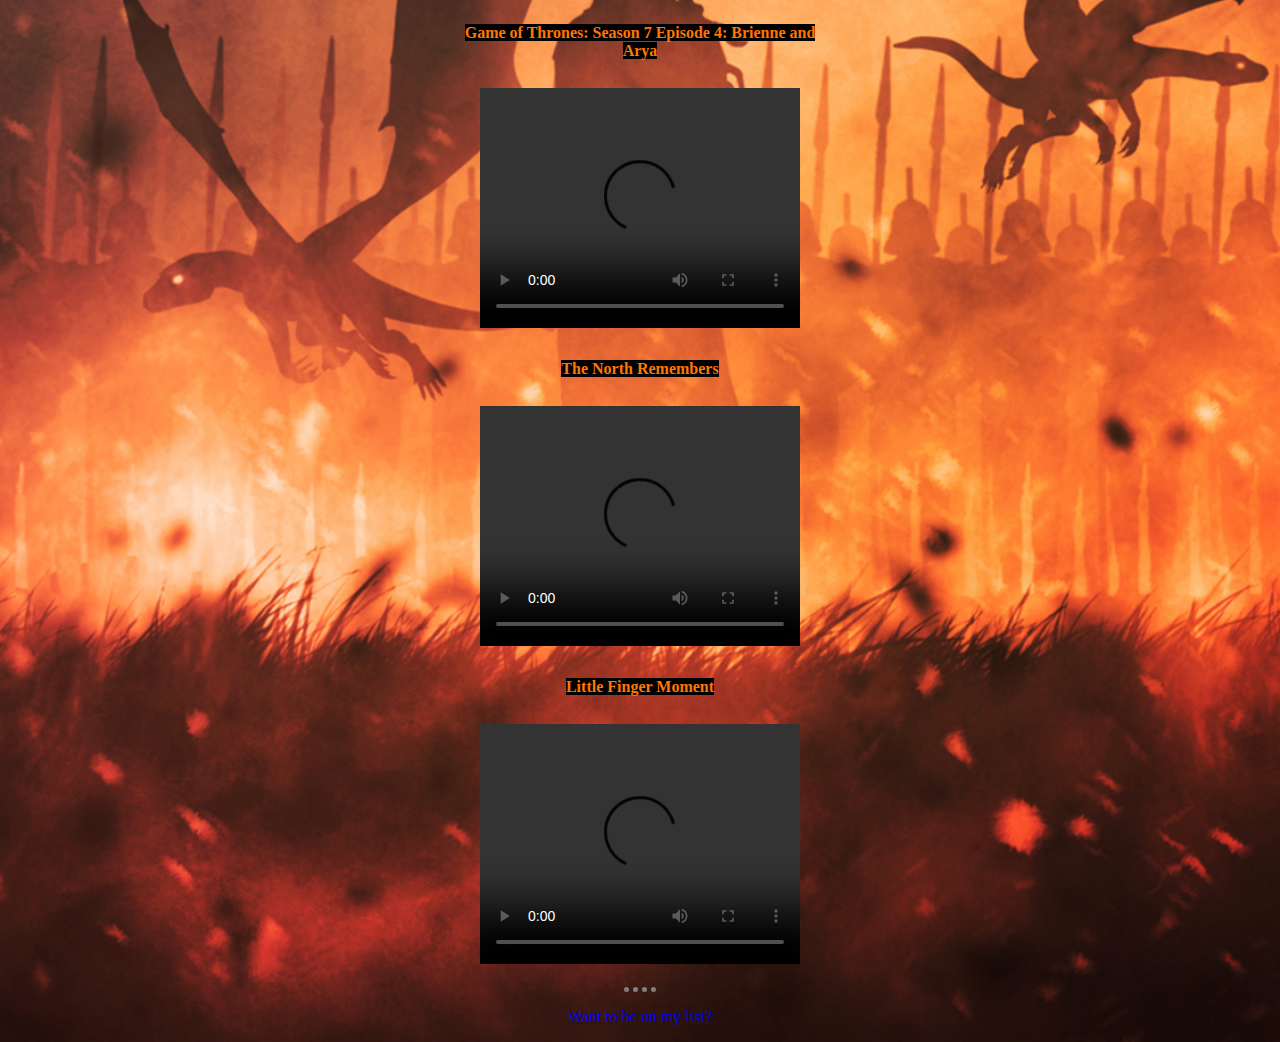
==== commit fc897963: "Add files via upload" ====
--- a/index.html
+++ b/index.html
@@ -160,7 +160,7 @@
       <tr>
         <td>
           <video width="320" height="240" controls>
-            <source src="video/frey.mp4" type="video/mp4" alt="https://www.youtube.com/watch?v=O-PiFvnTkOI">
+            <source src="video/frey.mp4" type="video/mp4" alt="https://www.youtube.com/watch?v=T1HUAWaxMX8">
           </video>
         </td>
       </tr>
